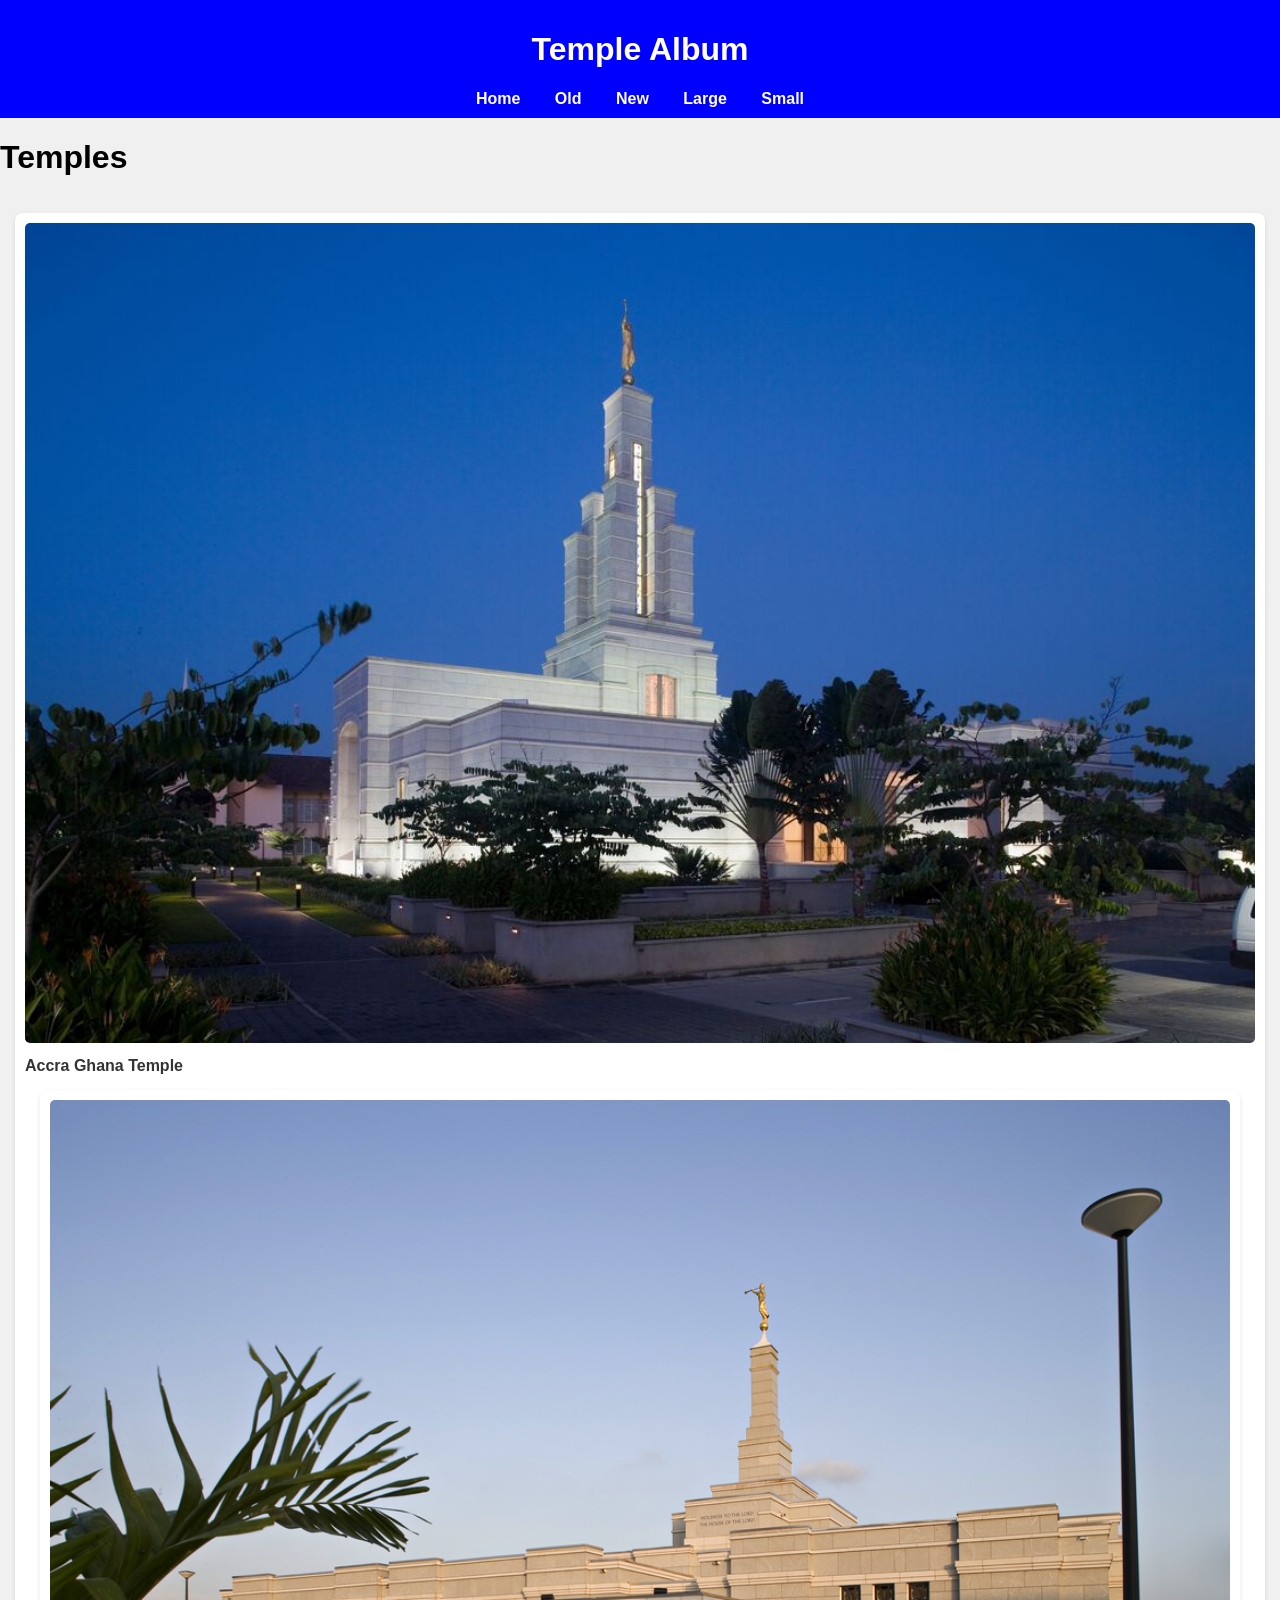
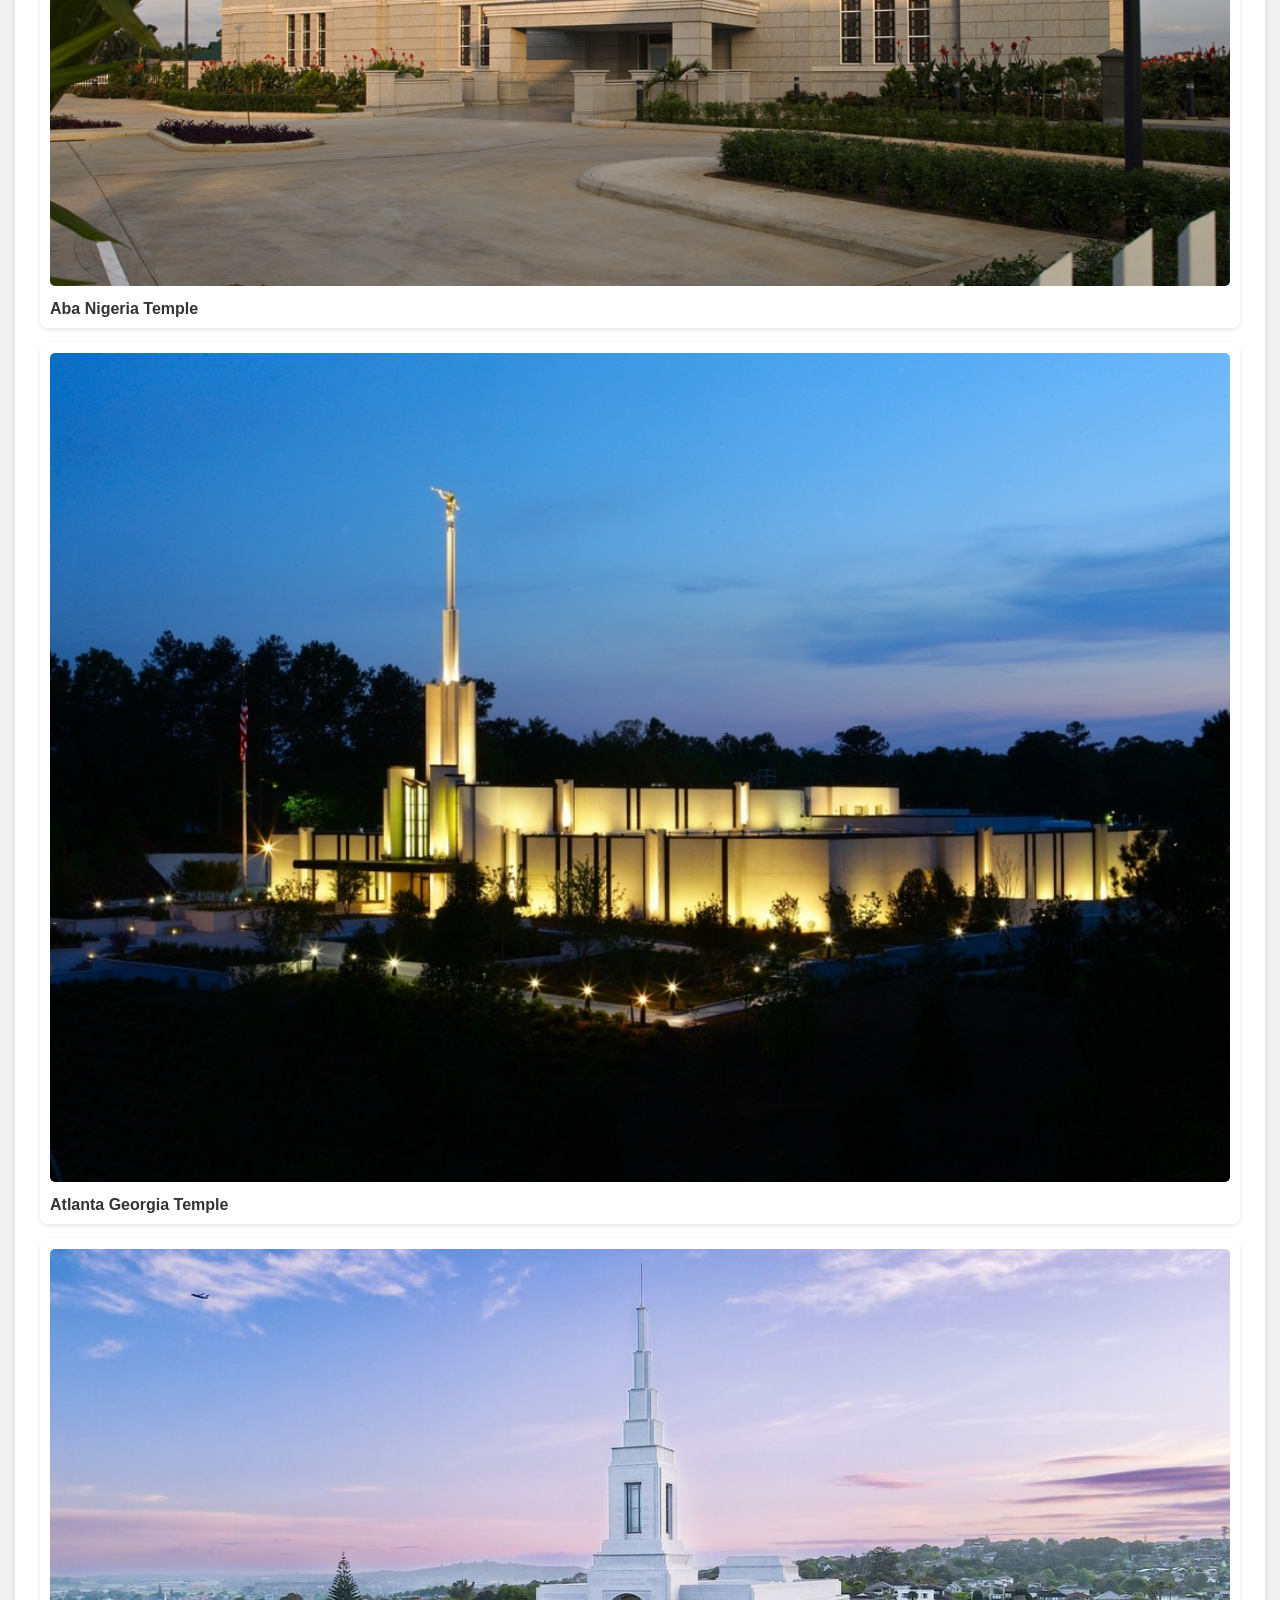
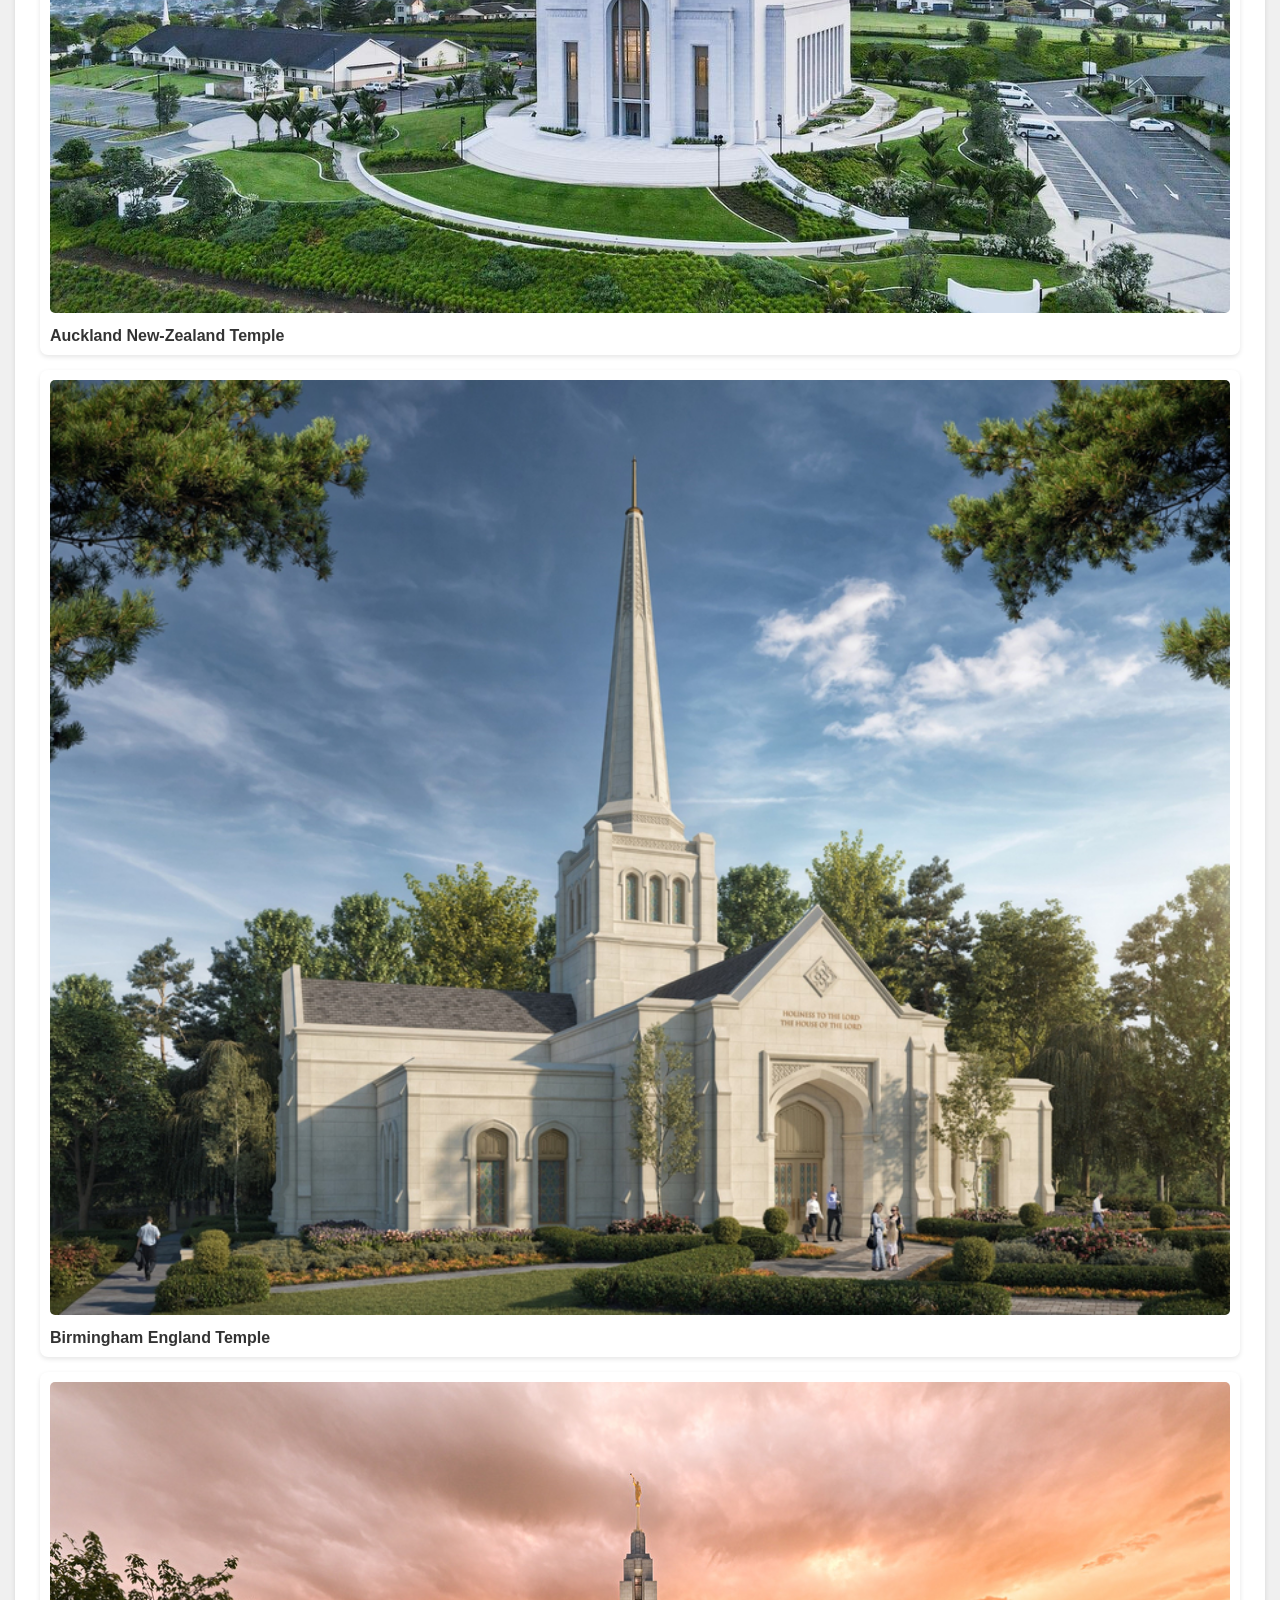
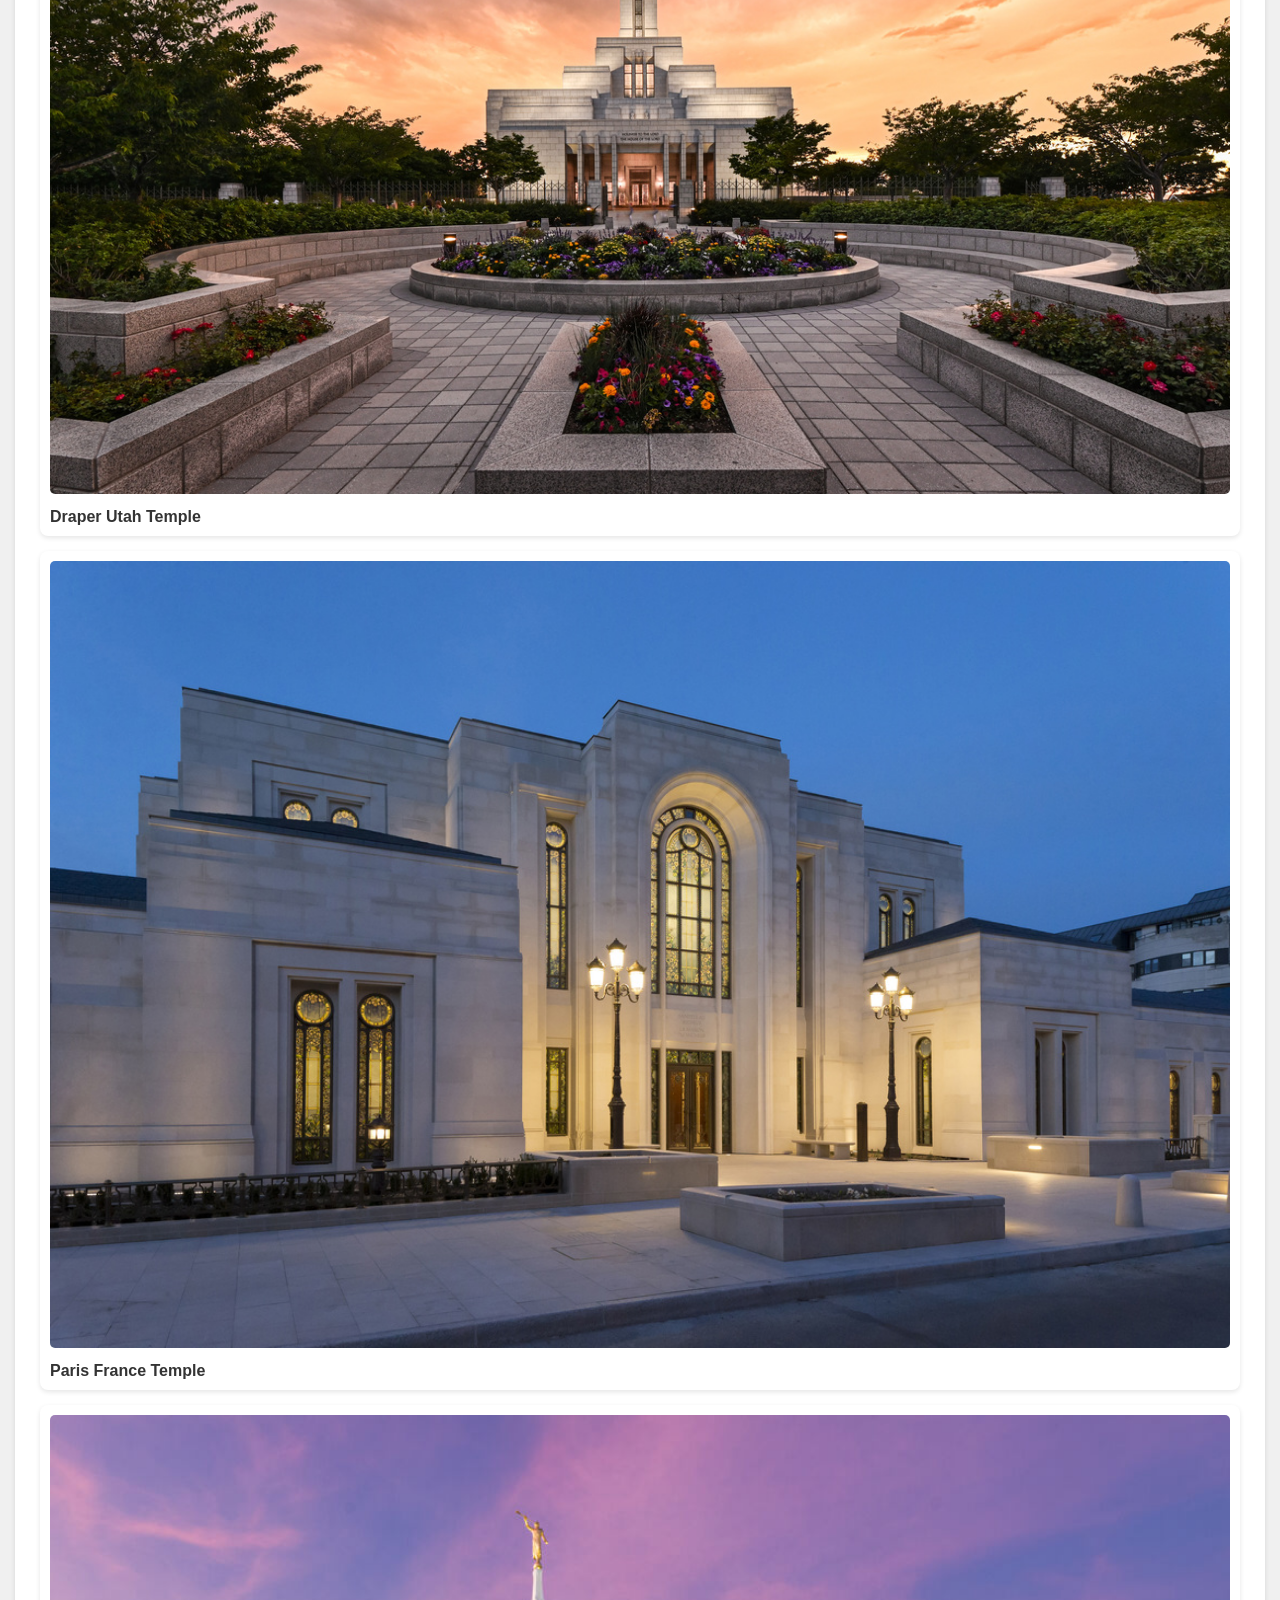
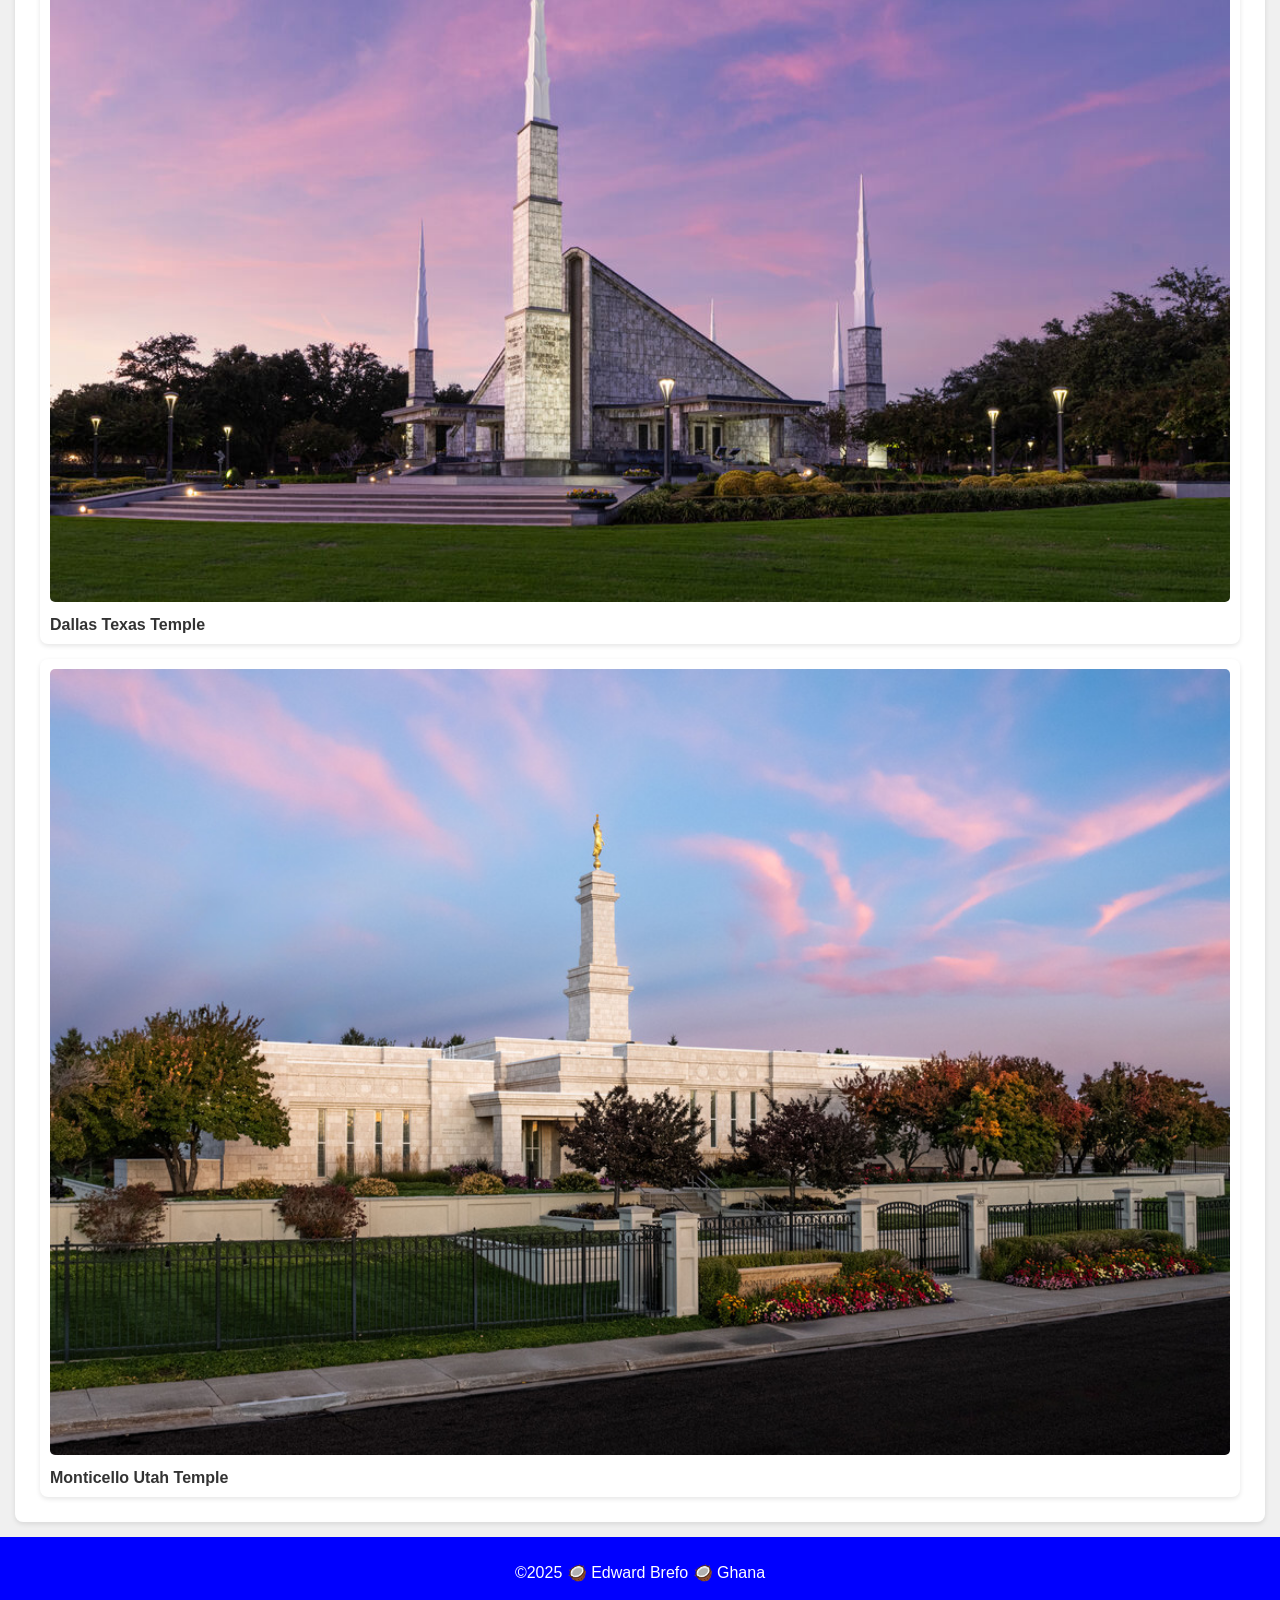
==== filtered-temples.html @ 069a4e1e "change how i did the temple image array and did it in javascript" ====
<!DOCTYPE html>
<html lang="en">
<head>
    <meta charset="UTF-8">
    <meta name="viewport" content="width=device-width, initial-scale=1.0">
    <title>Document</title>
    <link rel="stylesheet" href="styles/temples.css">
    <link rel="stylesheet" href="styles/temples-large.css">
    <script src="scripts/temples.js"></script>
    <link rel="stylesheet" href="https://fonts.google.com/specimen/Oswald">
</head>
<body>
    <header>
    <h1>
        Temple Album
    </h1>
    <nav>
        <a href="">Home</a>
        <a href="">Old</a>
        <a href="">New</a>
        <a href="">Large</a>
        <a href="">Small</a>
    </nav>
    </header>
    <main>
     <h1>Temples </h1>
     <div class="temple-photos">
       <figure>
        <img src="images/accra-ghana.jpg" alt="Temple 1">
        <figcaption>Accra Ghana Temple</figcaption>
        <figure>
        <img src="images/aba-nigeria.jpg" alt="Temple 2">
        <figcaption>Aba Nigeria Temple </figcaption>
        </figure>
        <figure>
        <img src="images/atlanta-georgia.jpg" alt="Temple 3">
        <figcaption>Atlanta Georgia Temple</figcaption>
        </figure>
        <figure>
        <img src="images/auckland-new-zealand.jpg" alt="Temple 4">
        <figcaption>Auckland New-Zealand Temple</figcaption>
        </figure>
        <figure>
        <img src="images/birmingham-england.jpg" alt="Temple 5">
        <figcaption>Birmingham England Temple</figcaption>
        </figure>
        <figure>
        <img src="images/draper-utah.jpg" alt="Temple 6">
        <figcaption>Draper Utah Temple</figcaption>
        </figure>
        <figure>
        <img src="images/paris-france.jpg" alt="Temple 7">
        <figcaption>Paris France Temple </figcaption>
        </figure>
        <figure>
        <img src="images/dallas-texas.jpg" alt="Temple 8">
        <figcaption>Dallas Texas Temple</figcaption>
        </figure>
        <figure>
        <img src="images/monticello-utah.jpg" alt="Temple 9">
        <figcaption>Monticello Utah Temple</figcaption>
        </figure>
       </figure>
        </div>
    </main>
    <footer>
     <p>©️2025 🥥 Edward Brefo 🥥 Ghana </p>
     <p><span id="currentyear"></span><span id="currentTime"></span></p>
    </footer>
</body>
</html>
---- styles/temples.css ----
:root {
    --primary-color: blue;
    --secondary-color: white;
    --font-family: 'Oswald', sans-serif;
    --background-color: #f0f0f0;
}

body {
    font-family: 'Oswald', sans-serif;
    background-color: #f0f0f0;
    margin: 0;
    padding: 0;
}
header, footer {
    background-color: blue;
    color: white;
    padding: 10px 0;
    text-align: center;
}
nav a {
    color: white;
    margin: 0 15px;
    text-decoration: none;
    font-weight: bold;
}
nav a:hover {
    text-decoration: underline;
}
.temple-album {
    padding: 20px;
    text-align: center;
}
.temple-photos {
    display: grid;
    grid-template-columns: repeat(auto-fit, minmax(250px, 1fr));
}
.temple-photos figure {
    margin: 15px;
    background-color: white;
    padding: 10px;
    border-radius: 8px;
    box-shadow: 0 2px 5px rgba(0,0,0,0.1);
}

.temple-photos img {
    width: 100%;
    height: auto;
    border-radius: 5px;
}

.temple-photos figcaption {
    margin-top: 10px;
    font-weight: bold;
    color: #333;
}
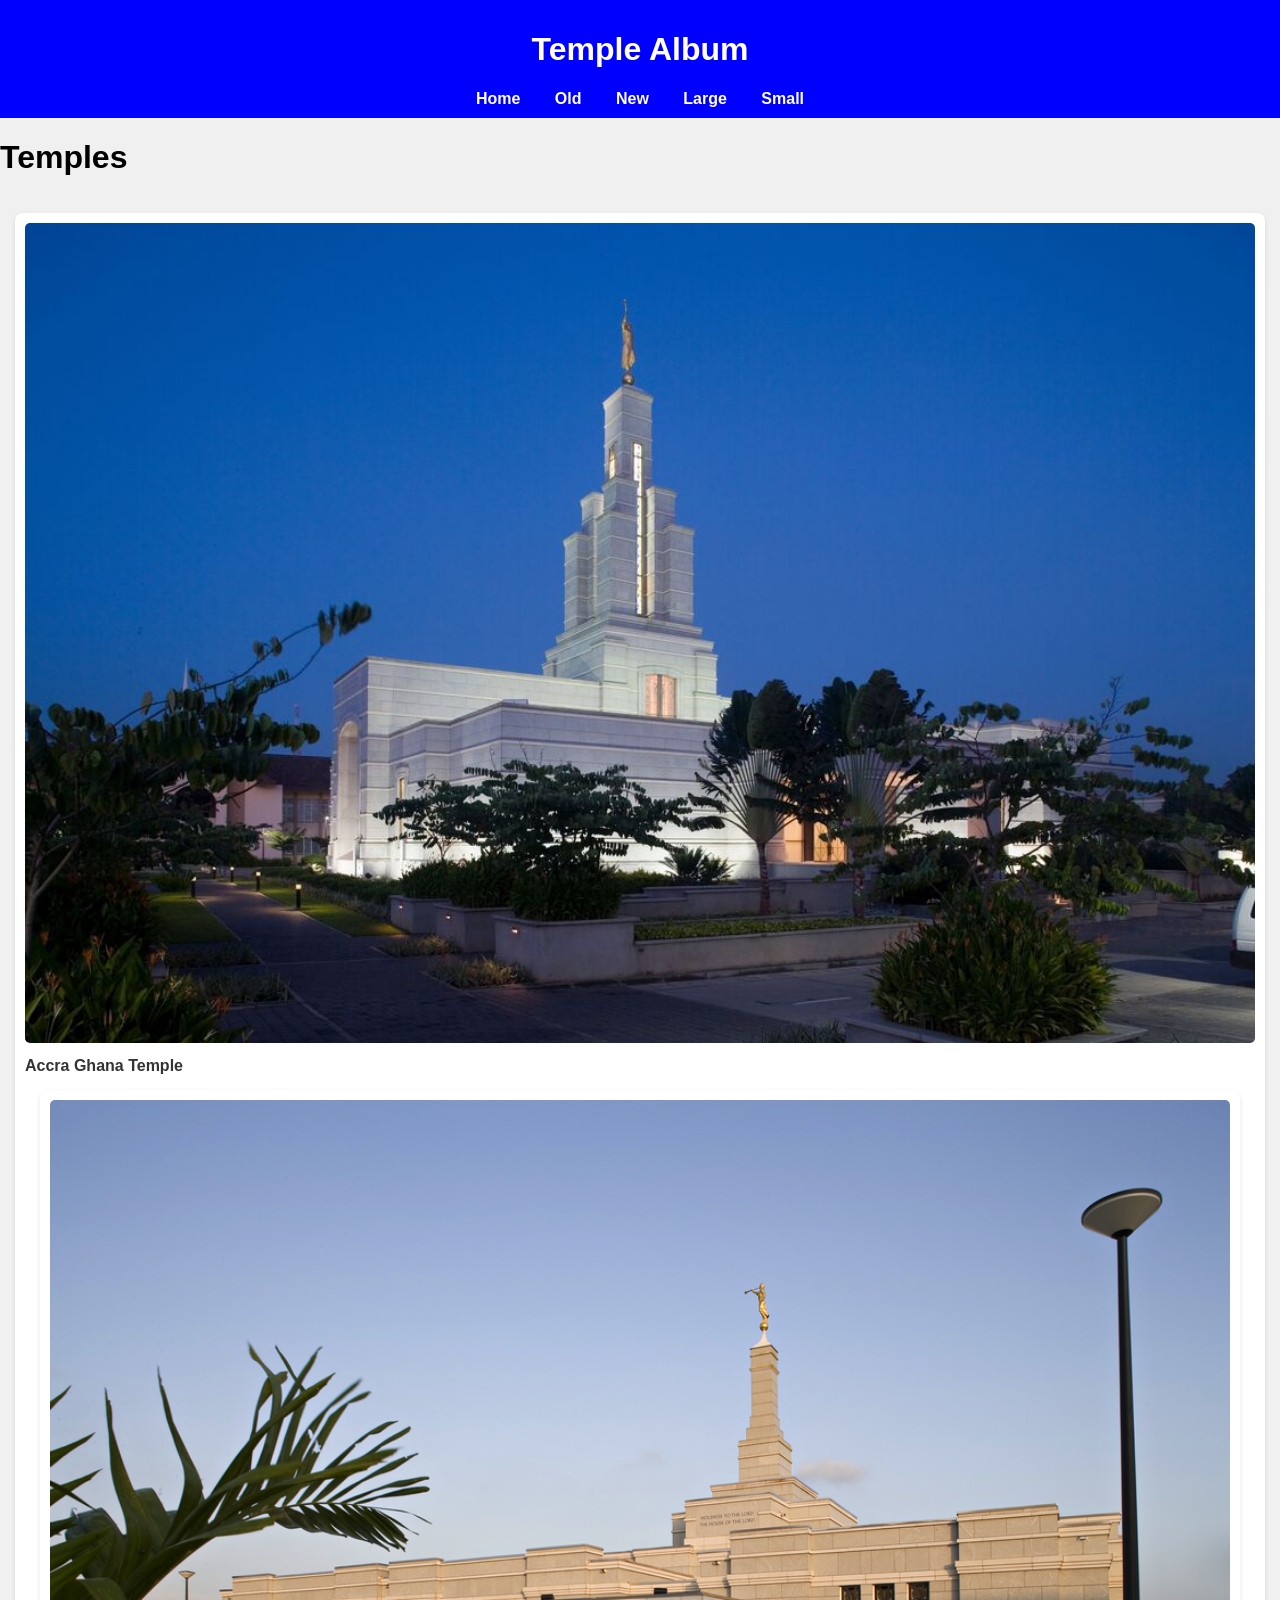
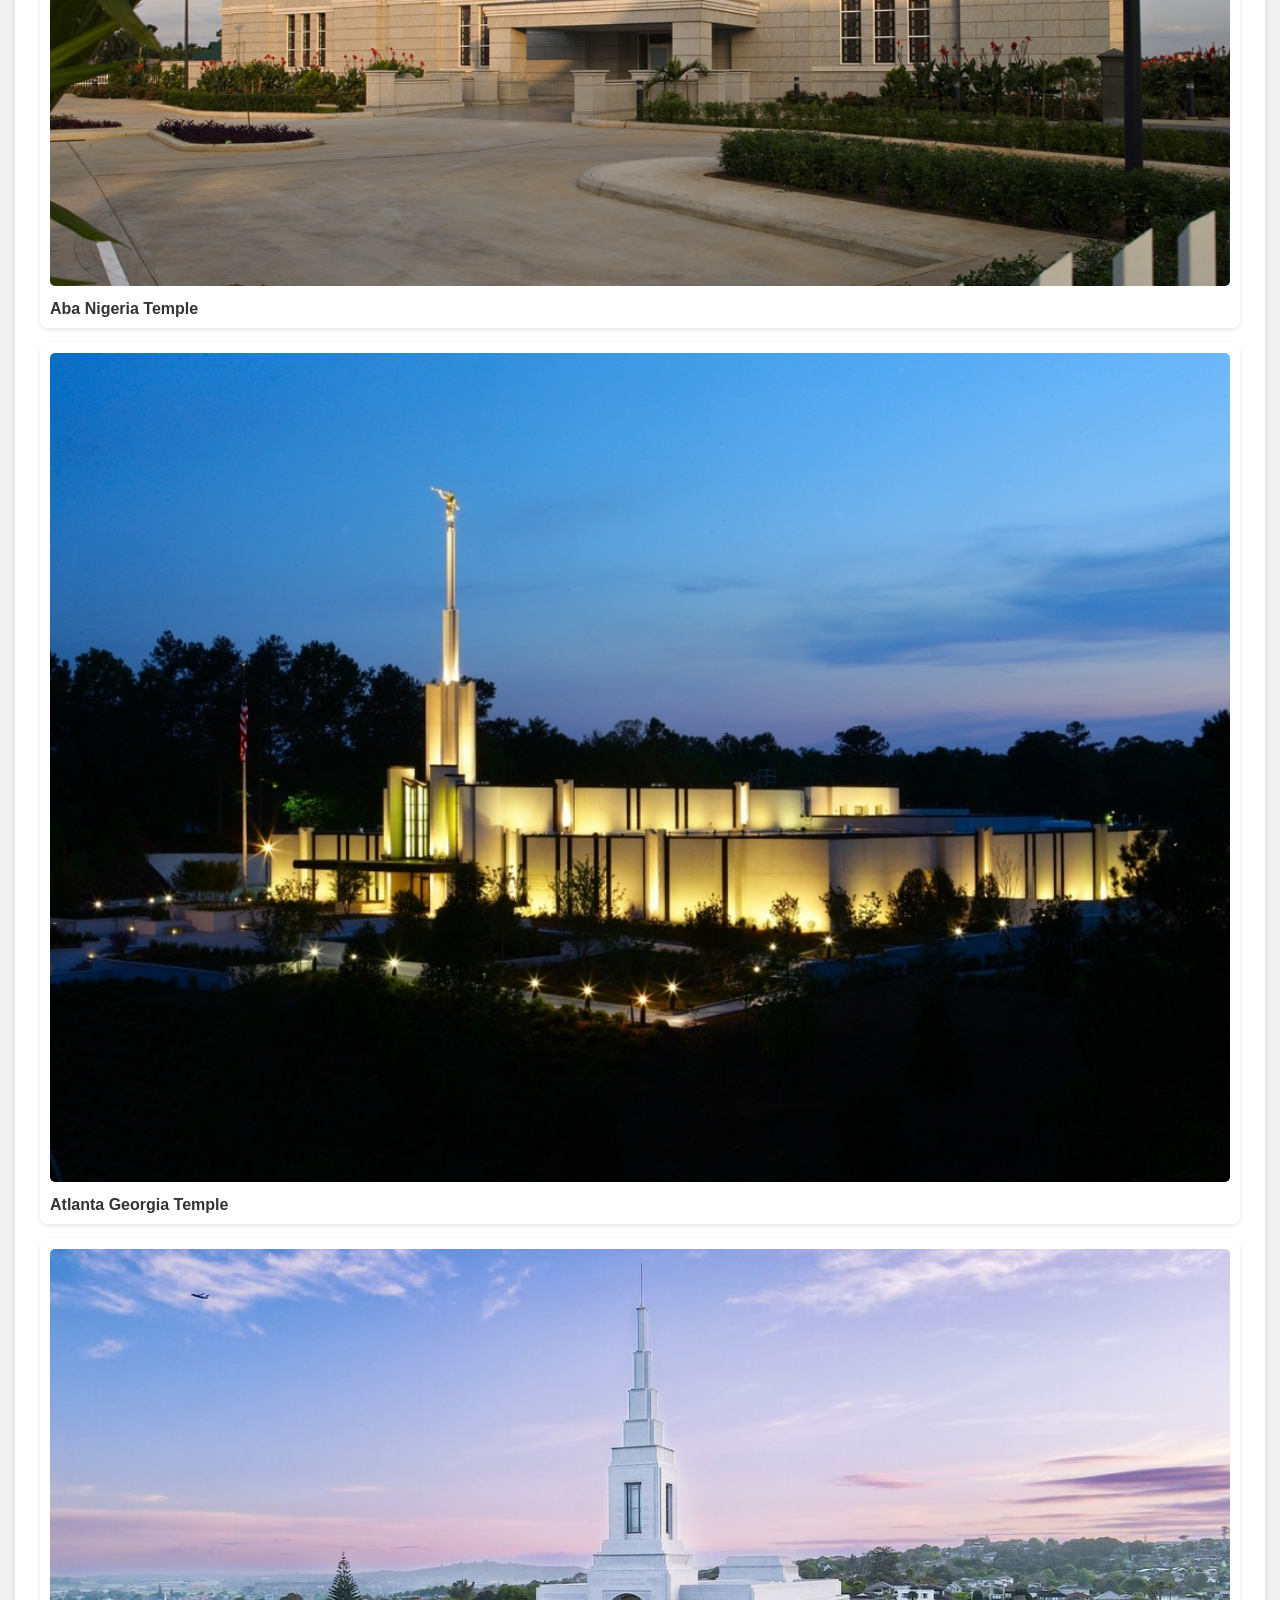
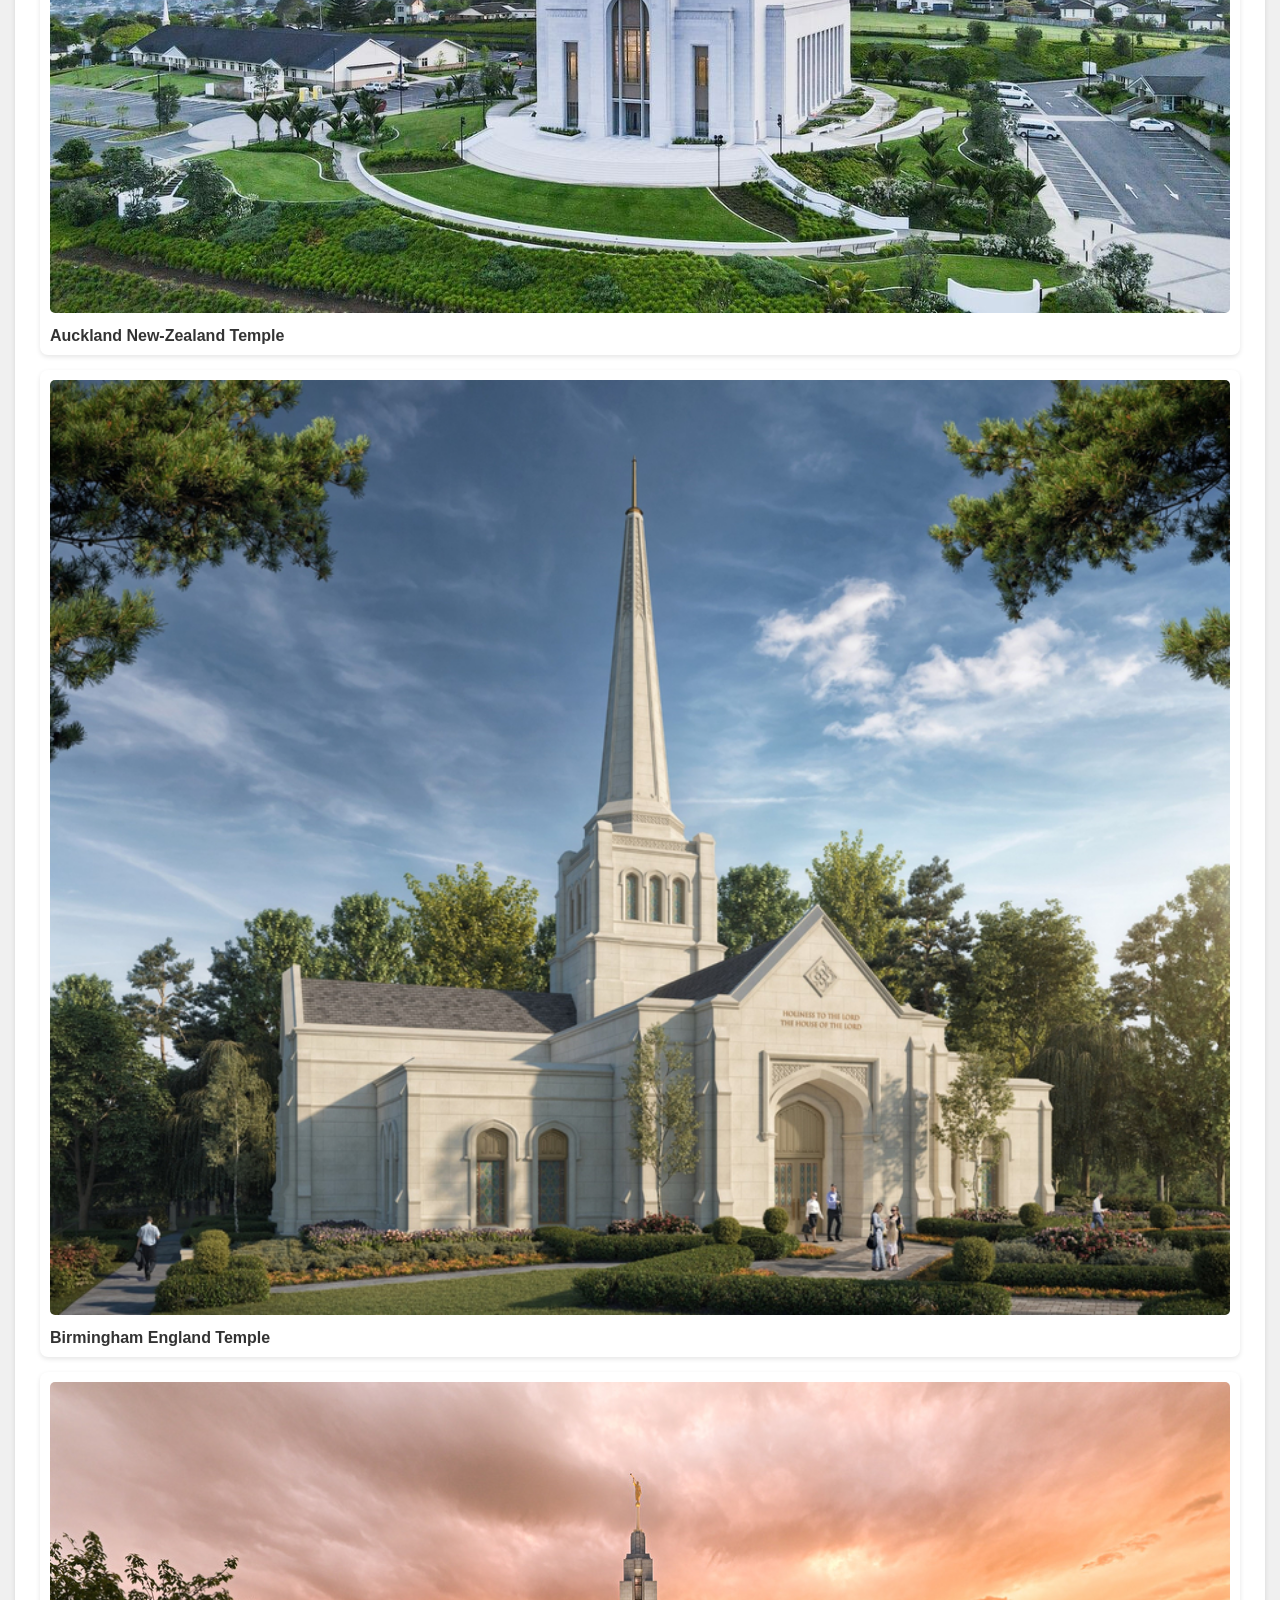
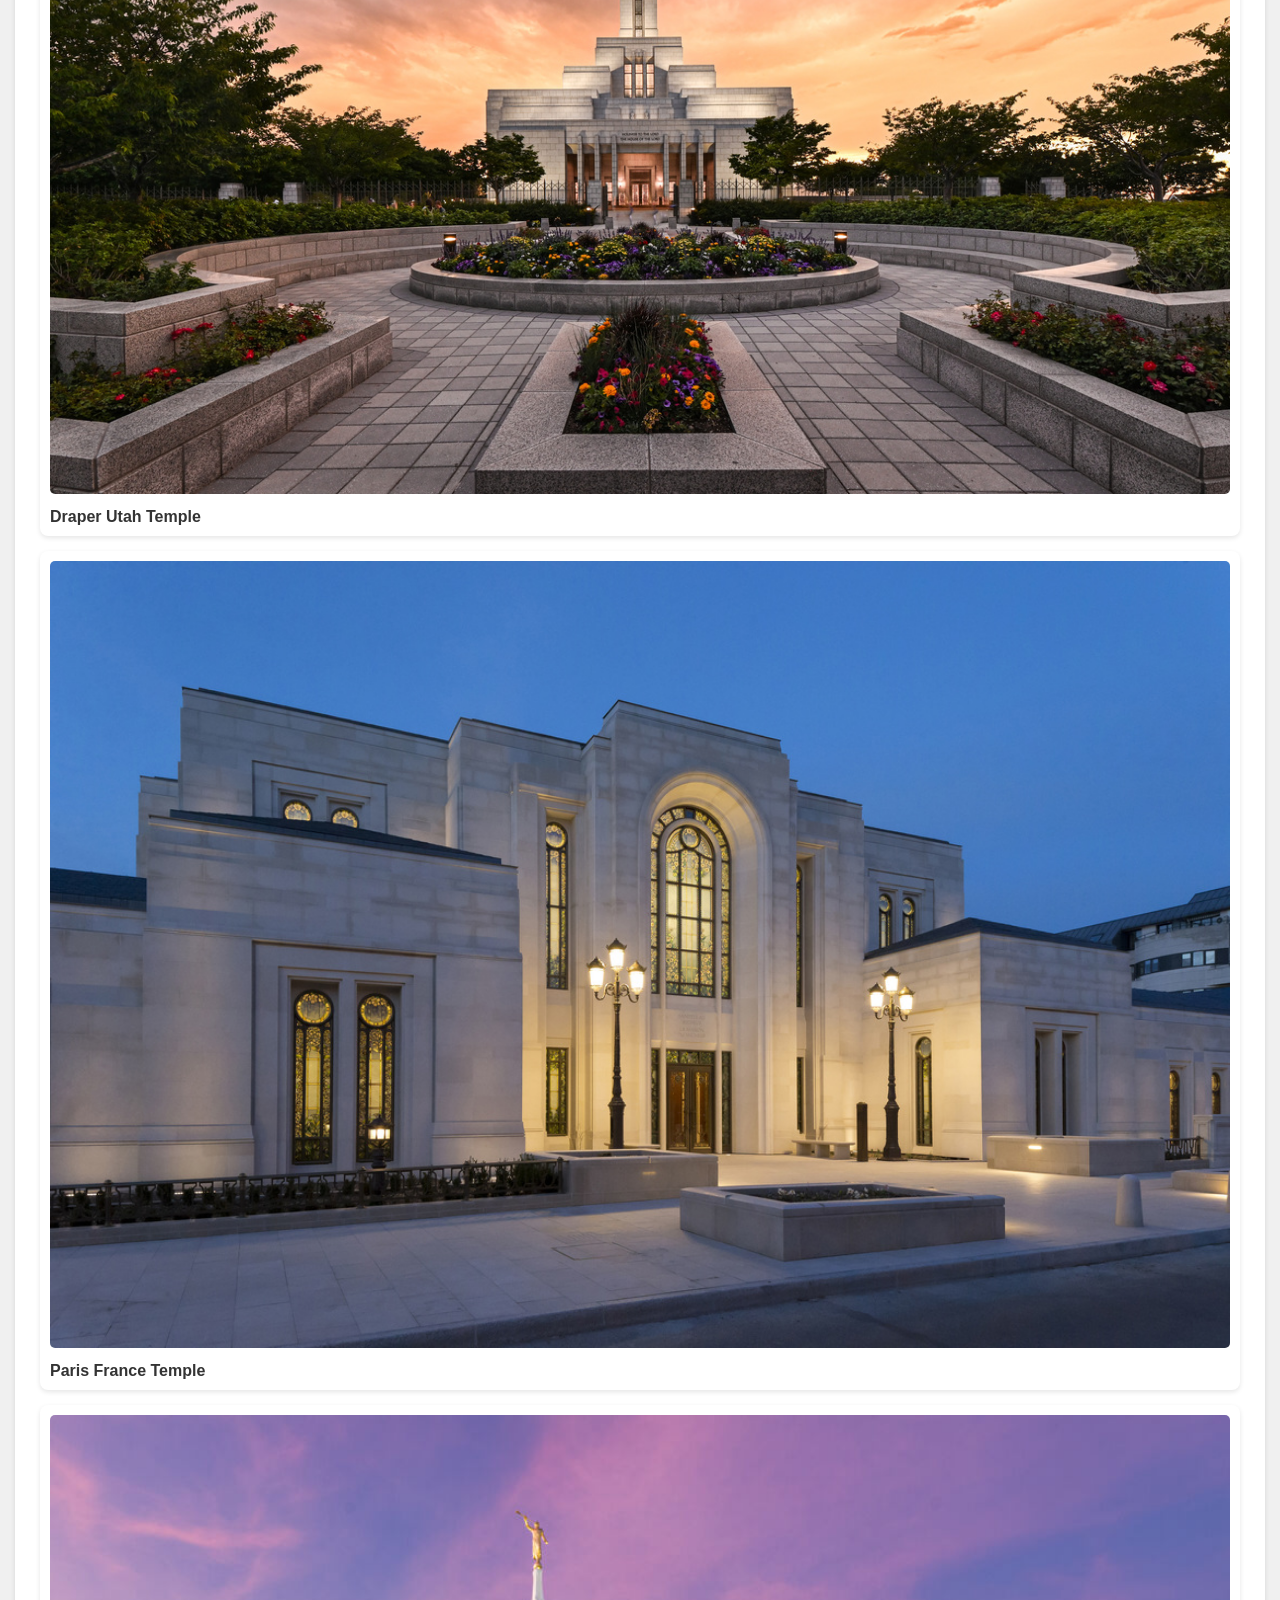
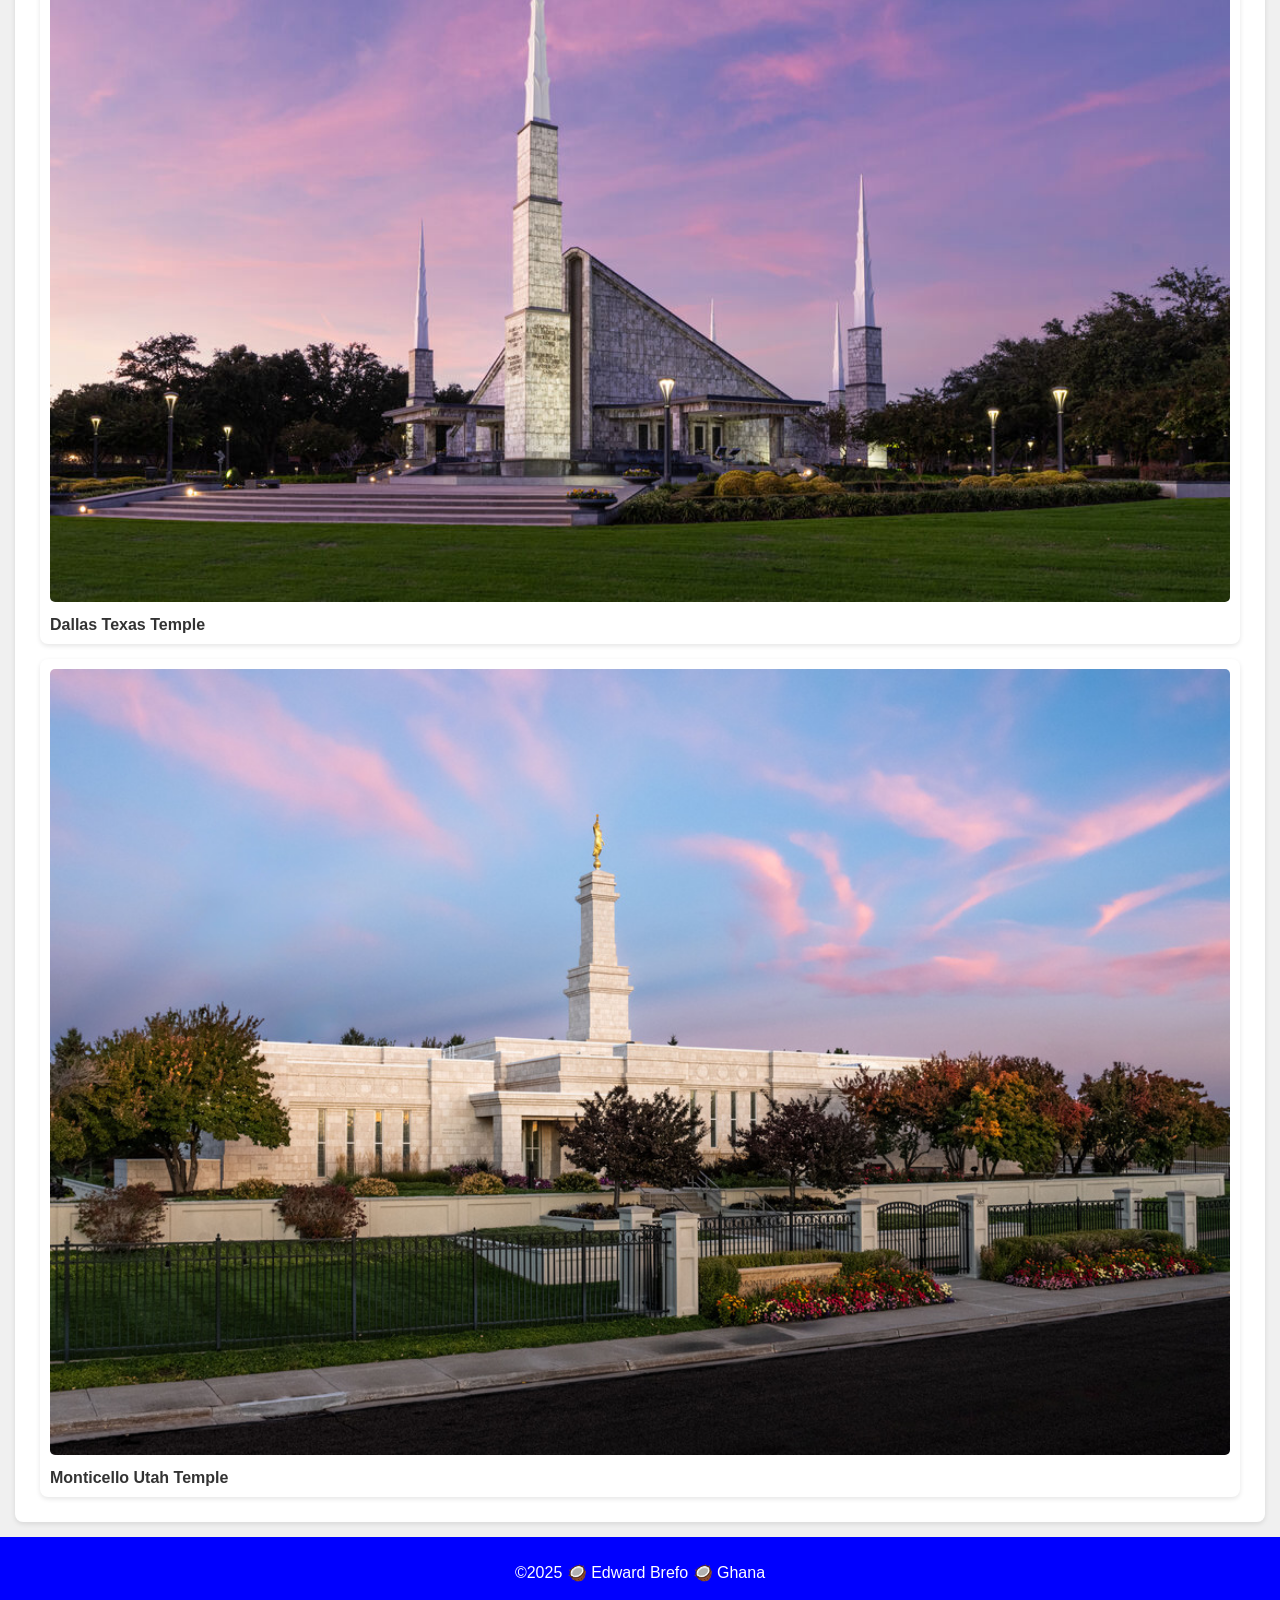
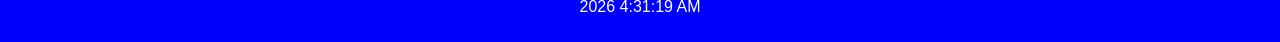
==== commit 291014fa: "corrected the links attached to the html" ====
--- a/filtered-temples.html
+++ b/filtered-temples.html
@@ -4,9 +4,9 @@
     <meta charset="UTF-8">
     <meta name="viewport" content="width=device-width, initial-scale=1.0">
     <title>Document</title>
-    <link rel="stylesheet" href="styles/temples.css">
-    <link rel="stylesheet" href="styles/temples-large.css">
-    <script src="scripts/temples.js"></script>
+    <link rel="stylesheet" href="styles/filtered-temple-large.css">
+    <link rel="stylesheet" href="styles/filtered-temples.css">
+    <script src="scripts/filtere-temple.js"></script>
     <link rel="stylesheet" href="https://fonts.google.com/specimen/Oswald">
 </head>
 <body>
--- a/styles/filtered-temples.css
+++ b/styles/filtered-temples.css
@@ -0,0 +1,55 @@
+:root {
+    --primary-color: blue;
+    --secondary-color: white;
+    --font-family: 'Oswald', sans-serif;
+    --background-color: #f0f0f0;
+}
+
+body {
+    font-family: 'Oswald', sans-serif;
+    background-color: #f0f0f0;
+    margin: 0;
+    padding: 0;
+}
+header, footer {
+    background-color: blue;
+    color: white;
+    padding: 10px 0;
+    text-align: center;
+}
+nav a {
+    color: white;
+    margin: 0 15px;
+    text-decoration: none;
+    font-weight: bold;
+}
+nav a:hover {
+    text-decoration: underline;
+}
+.temple-album {
+    padding: 20px;
+    text-align: center;
+}
+.temple-photos {
+    display: grid;
+    grid-template-columns: repeat(auto-fit, minmax(250px, 1fr));
+}
+.temple-photos figure {
+    margin: 15px;
+    background-color: white;
+    padding: 10px;
+    border-radius: 8px;
+    box-shadow: 0 2px 5px rgba(0,0,0,0.1);
+}
+
+.temple-photos img {
+    width: 100%;
+    height: auto;
+    border-radius: 5px;
+}
+
+.temple-photos figcaption {
+    margin-top: 10px;
+    font-weight: bold;
+    color: #333;
+}
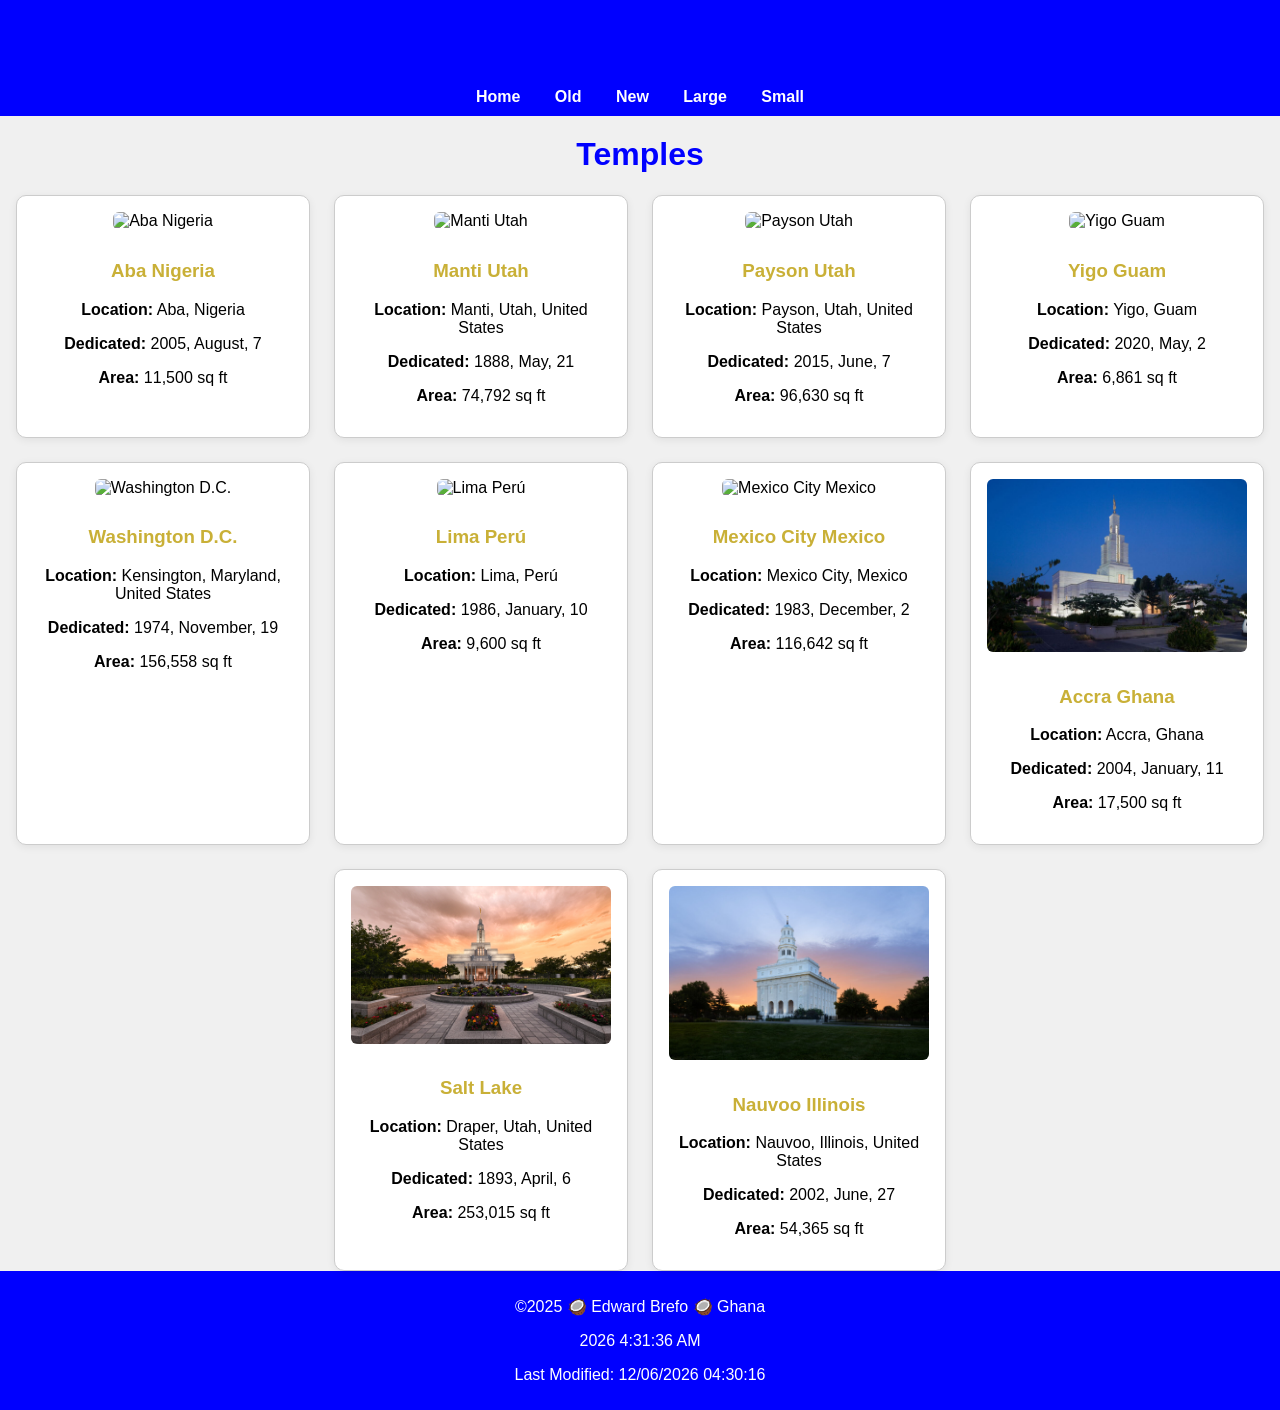
==== commit 2b179b18: "change the images arrangement from normal html to js array" ====
--- a/filtered-temples.html
+++ b/filtered-temples.html
@@ -24,43 +24,6 @@
     </header>
     <main>
      <h1>Temples </h1>
-     <div class="temple-photos">
-       <figure>
-        <img src="images/accra-ghana.jpg" alt="Temple 1">
-        <figcaption>Accra Ghana Temple</figcaption>
-        <figure>
-        <img src="images/aba-nigeria.jpg" alt="Temple 2">
-        <figcaption>Aba Nigeria Temple </figcaption>
-        </figure>
-        <figure>
-        <img src="images/atlanta-georgia.jpg" alt="Temple 3">
-        <figcaption>Atlanta Georgia Temple</figcaption>
-        </figure>
-        <figure>
-        <img src="images/auckland-new-zealand.jpg" alt="Temple 4">
-        <figcaption>Auckland New-Zealand Temple</figcaption>
-        </figure>
-        <figure>
-        <img src="images/birmingham-england.jpg" alt="Temple 5">
-        <figcaption>Birmingham England Temple</figcaption>
-        </figure>
-        <figure>
-        <img src="images/draper-utah.jpg" alt="Temple 6">
-        <figcaption>Draper Utah Temple</figcaption>
-        </figure>
-        <figure>
-        <img src="images/paris-france.jpg" alt="Temple 7">
-        <figcaption>Paris France Temple </figcaption>
-        </figure>
-        <figure>
-        <img src="images/dallas-texas.jpg" alt="Temple 8">
-        <figcaption>Dallas Texas Temple</figcaption>
-        </figure>
-        <figure>
-        <img src="images/monticello-utah.jpg" alt="Temple 9">
-        <figcaption>Monticello Utah Temple</figcaption>
-        </figure>
-       </figure>
         </div>
     </main>
     <footer>
--- a/styles/filtered-temples.css
+++ b/styles/filtered-temples.css
@@ -4,7 +4,12 @@
     --font-family: 'Oswald', sans-serif;
     --background-color: #f0f0f0;
 }
-
+ h1 {
+    font-family: 'Oswald', sans-serif;
+    color: var(--primary-color);
+    text-align: center;
+    margin-top: 20px;
+ }
 body {
     font-family: 'Oswald', sans-serif;
     background-color: #f0f0f0;
